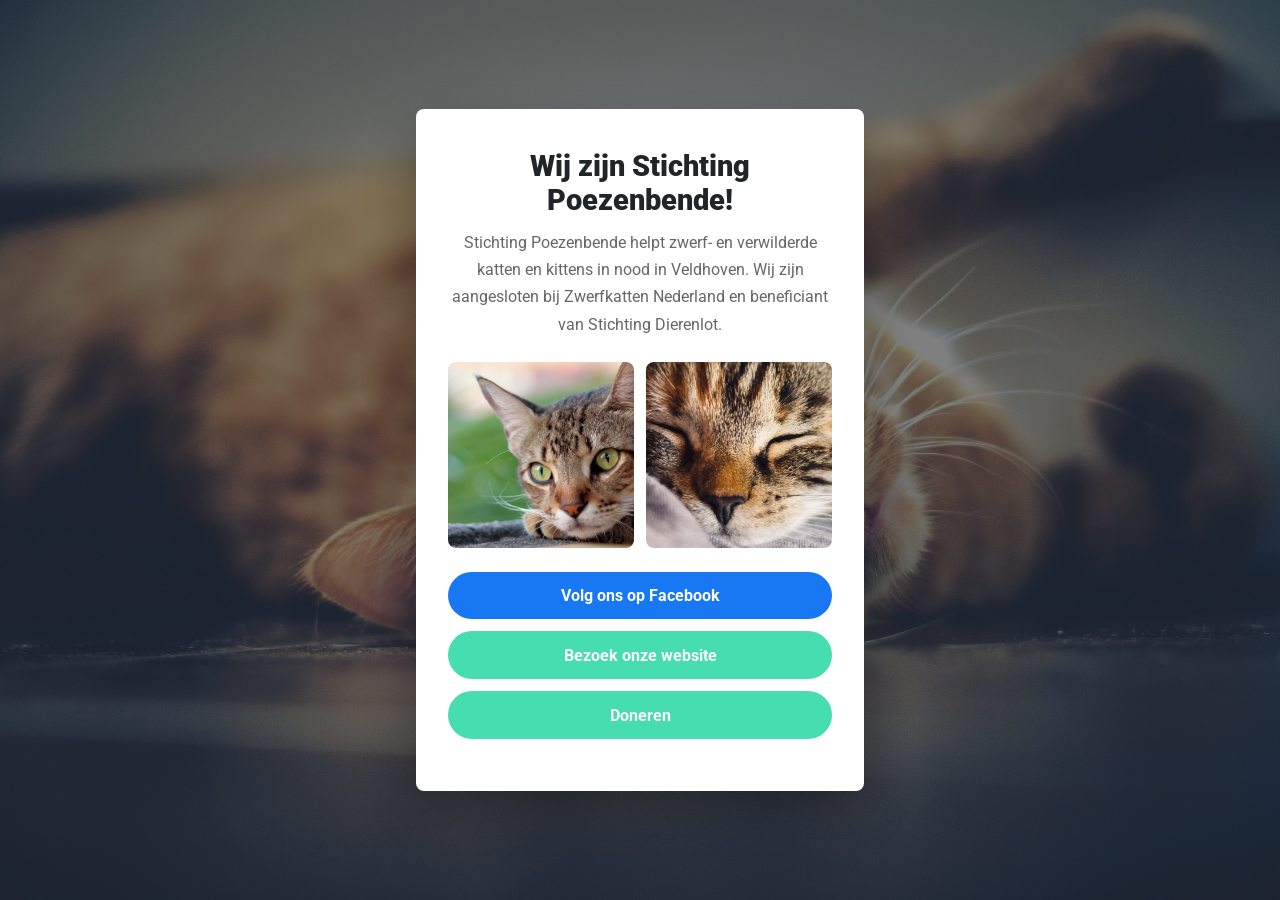
==== landing/index.html @ b070c41c "add qr and landing" ====
<!DOCTYPE html>
<html lang="nl">
  <head>
    <meta charset="utf-8" />
    <meta name="viewport" content="width=device-width, initial-scale=1" />
    <title>Stichting Poezenbende</title>
    <link
      href="https://fonts.googleapis.com/css?family=Roboto:300,400,900"
      rel="stylesheet"
    />
    <style>
      /* ponytail: self-contained page, homepage look copied in ~60 lines instead of loading the full bootstrap stack */
      * {
        box-sizing: border-box;
      }
      body {
        margin: 0;
        font-family: "Roboto", Arial, sans-serif;
        min-height: 100vh;
        display: flex;
        align-items: center;
        justify-content: center;
        background: url("/images/cat1.jpg") center/cover no-repeat fixed;
        position: relative;
      }
      body::before {
        content: "";
        position: fixed;
        inset: 0;
        background: rgba(0, 0, 0, 0.5);
      }
      main {
        position: relative;
        max-width: 28rem;
        margin: 2rem 1rem;
        padding: 2.5rem 2rem;
        text-align: center;
        background: #fff;
        border-radius: 0.5rem;
        box-shadow: 0 1rem 3rem rgba(0, 0, 0, 0.3);
      }
      h1 {
        font-weight: 900;
        font-size: 1.8rem;
        margin: 0 0 0.75rem;
        color: #212529;
      }
      p {
        line-height: 1.7;
        color: #666;
        margin: 0 0 1.5rem;
      }
      .photos {
        display: flex;
        gap: 0.75rem;
        margin-bottom: 1.5rem;
      }
      .photos img {
        width: 50%;
        min-width: 0;
        aspect-ratio: 1;
        object-fit: cover;
        border-radius: 0.5rem;
      }
      .btn {
        display: block;
        margin: 0.75rem 0;
        padding: 0.9rem 1rem;
        border-radius: 2rem;
        text-decoration: none;
        font-weight: 700;
        color: #fff;
        background: #46ddb0;
        transition: opacity 0.2s;
      }
      .btn:hover {
        opacity: 0.85;
      }
      .btn-facebook {
        background: #1877f2;
      }
    </style>
  </head>
  <body>
    <main>
      <h1>Wij zijn Stichting Poezenbende!</h1>
      <p>
        Stichting Poezenbende helpt zwerf- en verwilderde katten en kittens in
        nood in Veldhoven. Wij zijn aangesloten bij Zwerfkatten Nederland en
        beneficiant van Stichting Dierenlot.
      </p>
      <div class="photos">
        <img src="/images/cat4.jpg" alt="Kat van Stichting Poezenbende" />
        <img src="/images/cat5.jpg" alt="Kitten van Stichting Poezenbende" />
      </div>
      <a class="btn btn-facebook" href="https://www.facebook.com/profile.php?id=100069735264663">Volg ons op Facebook</a>
      <a class="btn" href="/">Bezoek onze website</a>
      <a class="btn" href="/#doneren-section">Doneren</a>
    </main>
  </body>
</html>
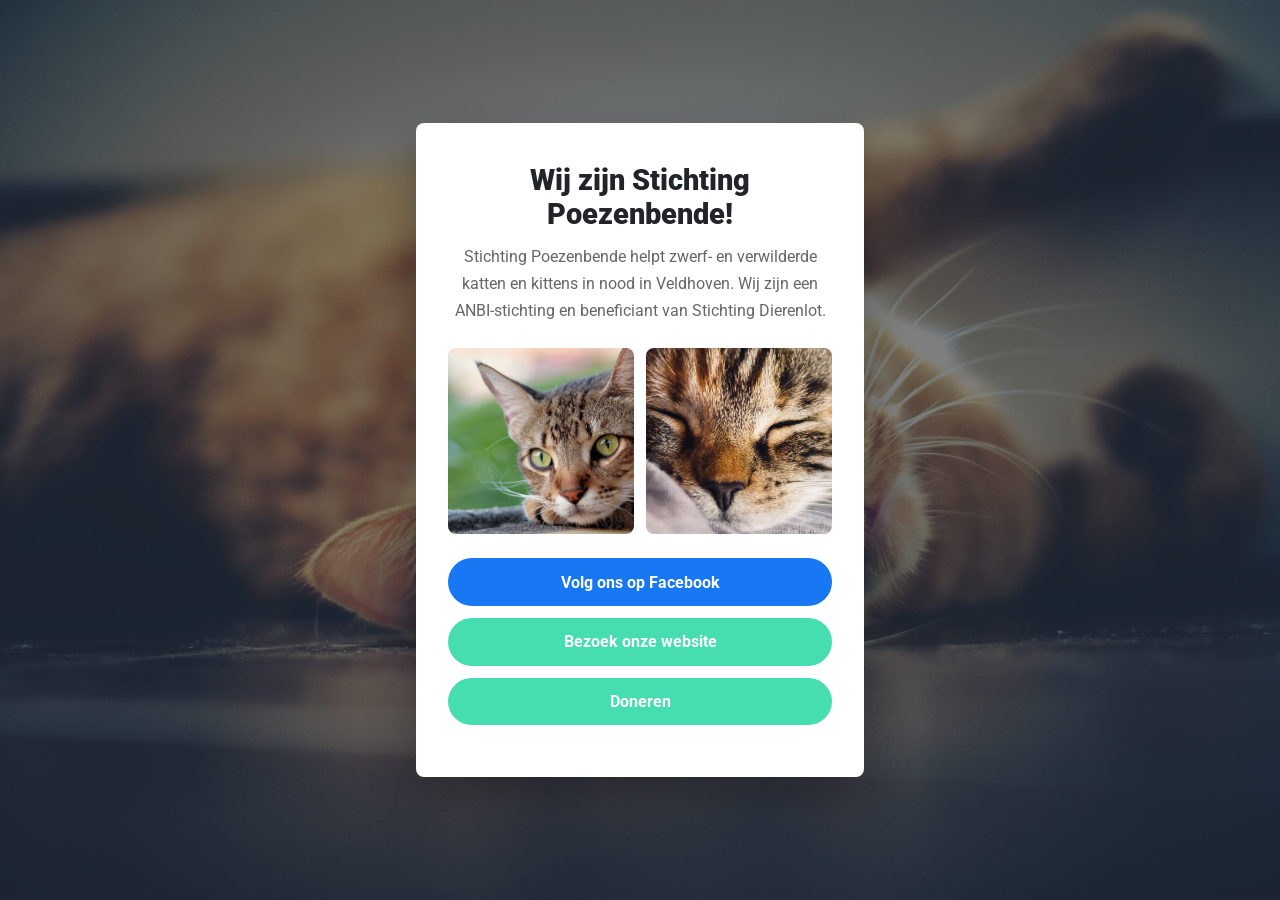
==== commit 005c9c34: "Change small description on landings page" ====
--- a/landing/index.html
+++ b/landing/index.html
@@ -86,8 +86,8 @@
       <h1>Wij zijn Stichting Poezenbende!</h1>
       <p>
         Stichting Poezenbende helpt zwerf- en verwilderde katten en kittens in
-        nood in Veldhoven. Wij zijn aangesloten bij Zwerfkatten Nederland en
-        beneficiant van Stichting Dierenlot.
+        nood in Veldhoven. Wij zijn een ANBI-stichting en beneficiant van
+        Stichting Dierenlot.
       </p>
       <div class="photos">
         <img src="/images/cat4.jpg" alt="Kat van Stichting Poezenbende" />
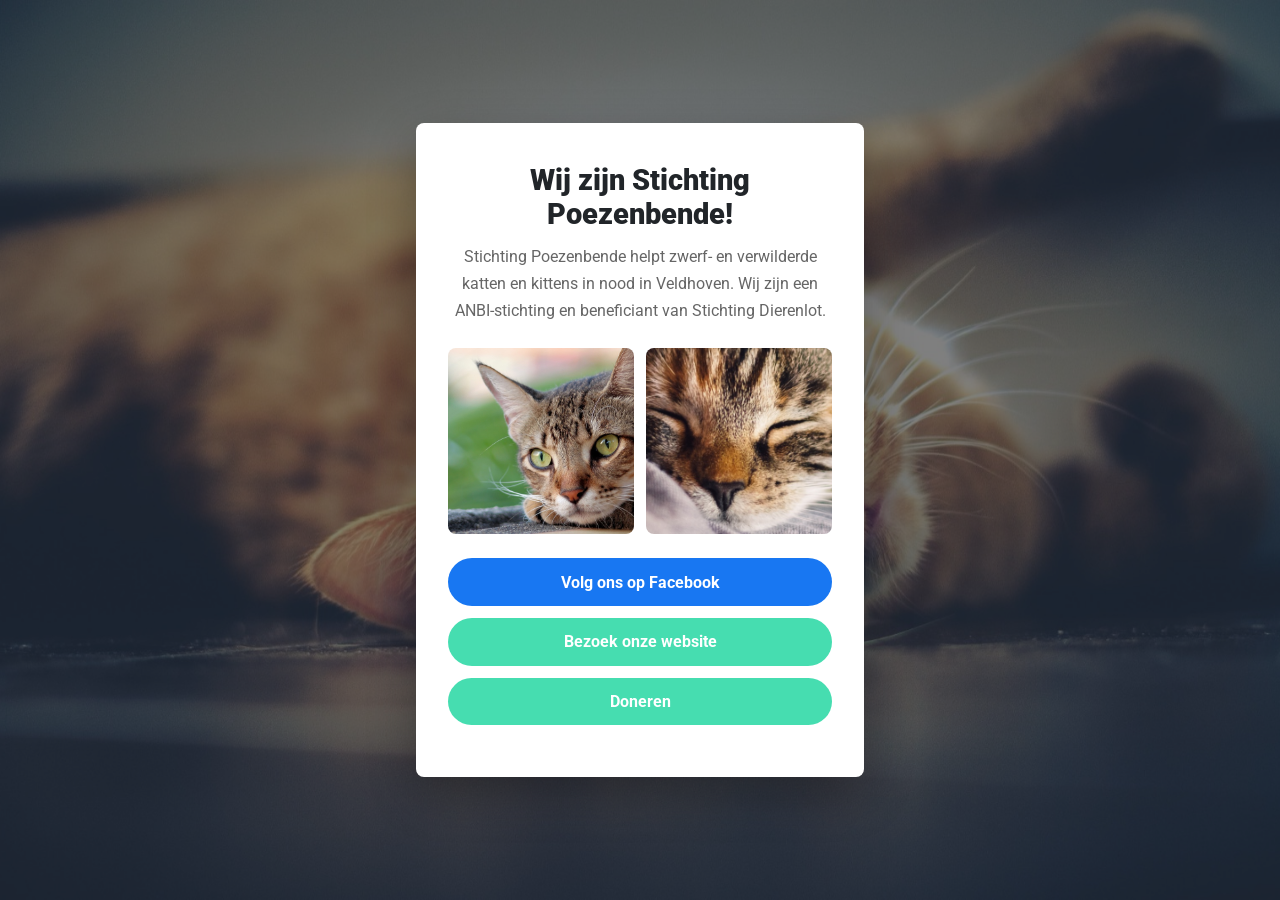
==== commit 3e49318e: "add bedankt and payment url" ====
--- a/landing/index.html
+++ b/landing/index.html
@@ -95,7 +95,7 @@
       </div>
       <a class="btn btn-facebook" href="https://www.facebook.com/profile.php?id=100069735264663">Volg ons op Facebook</a>
       <a class="btn" href="/">Bezoek onze website</a>
-      <a class="btn" href="/#doneren-section">Doneren</a>
+      <a class="btn" href="https://payment-links.mollie.com/en/payment/qGbZZrRvteGkW5Cd7L5oR/details">Doneren</a>
     </main>
   </body>
 </html>
